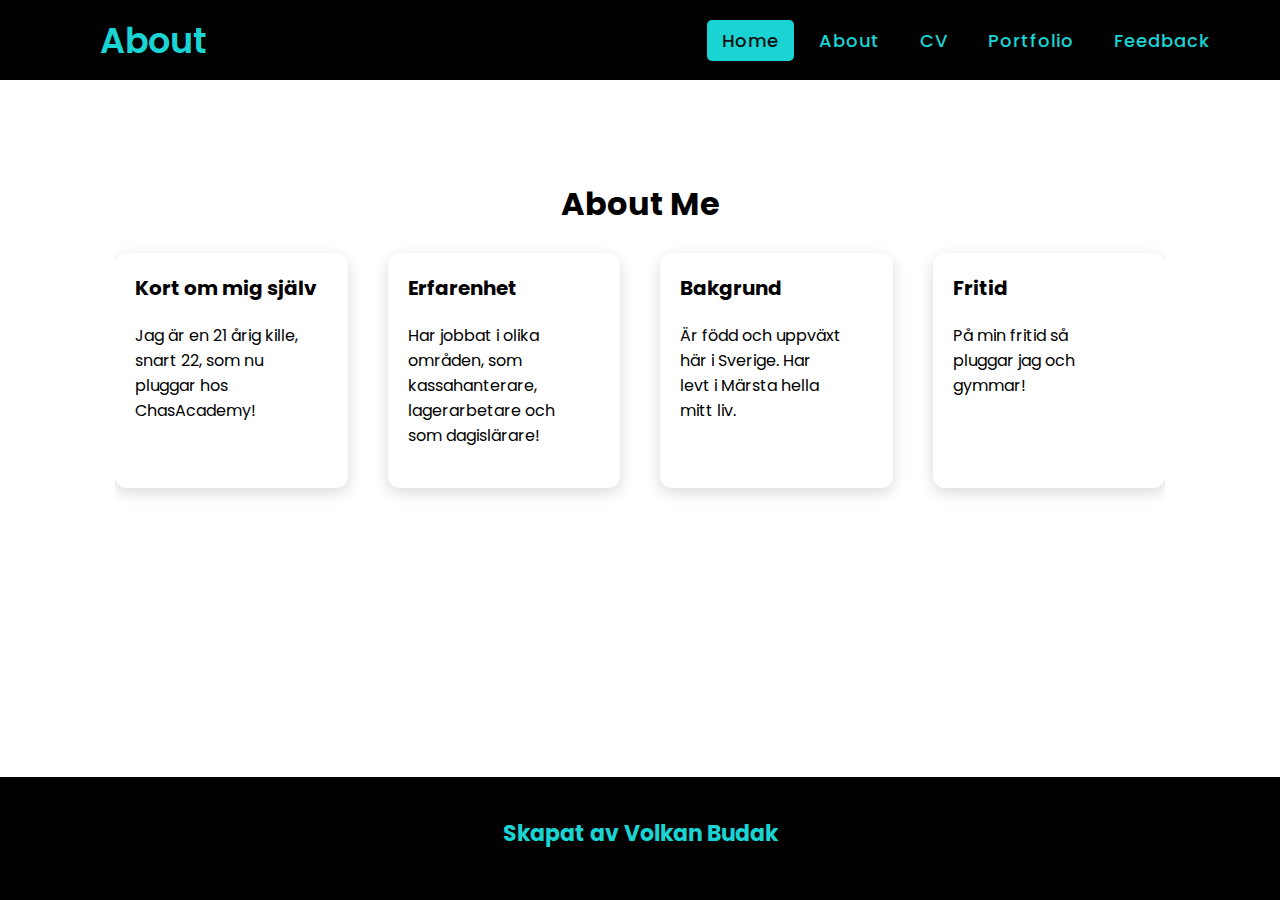
==== About.html @ 5eb8be41 "Add files via upload" ====
<!DOCTYPE html>
<html lang="en" dir="ltr">
  <head>
    <meta charset="utf-8" />
    <title>About</title>
    <link rel="stylesheet" href="style.css" />
    <link
      rel="stylesheet"
      href="https://cdnjs.cloudflare.com/ajax/libs/font-awesome/5.15.3/css/all.min.css"
    />
    <meta name="viewport" content="width=device-width, initial-scale=1.0" />
  </head>
  <body>
    <nav>
      <div class="logo">About</div>
      <input type="checkbox" id="click" />
      <label for="click" class="menu-btn">
        <i class="fas fa-bars"></i>
      </label>
      <ul>
        <li><a class="active" href="index.html">Home</a></li>
        <li><a href="About.html">About</a></li>
        <li><a href="CV.html">CV</a></li>
        <li><a href="Portfolio.html">Portfolio</a></li>
        <li><a href="Feedback.html">Feedback</a></li>
      </ul>
    </nav>
    </div>
    <section class="space">
      <div class="container">
        <h1 class="about-center">About Me</h1>
        <ul class="cards">
          <li class="card">
            <div>
              <h3 class="card-title">Kort om mig själv</h3>
              <div class="card-content">
                <p>Jag är en 21 årig kille, snart 22, som nu pluggar hos ChasAcademy!</p>
            </div>
            
          </li>
          <li class="card">
            <div>
              <h3 class="card-title">Erfarenhet</h3>
              <div class="card-content">
                <p>Har jobbat i olika områden, som kassahanterare, lagerarbetare och som dagislärare!</p>
              </div>
            </div>
            
          </li>
          <li class="card">
            <div>
              <h3 class="card-title">Bakgrund</h3>
              <div class="card-content">
                <p>Är född och uppväxt här i Sverige. Har levt i Märsta hella mitt liv.</p>
              </div>
            </div>
            
          </li>
          <li class="card">
            <div>
              <h3 class="card-title">Fritid</h3>
              <div class="card-content">
                <p>På min fritid så pluggar jag och gymmar!</p>
              </div>
    </section>
    <div class="footer-container"></div>
    <footer>
      <section class="ft-main">
        <div class="ft-main-item">
          <h2 class="ft-title">Skapat av Volkan Budak</h2>
        </div>
      </section>
    </footer>
    <script src="java.js"></script>
  </body>
</html>
---- style.css ----
@import url("https://fonts.googleapis.com/css?family=Poppins:400,500,600,700&display=swap");
* {
  margin: 0;
  padding: 0;
  box-sizing: border-box;
  font-family: "Poppins", sans-serif;
}
/*--------Nav------------*/
nav {
  display: flex;
  height: 80px;
  width: 100%;
  background: black;
  align-items: center;
  justify-content: space-between;
  padding: 0 50px 0 100px;
  flex-wrap: wrap;
}
nav .logo {
  color: #1ad4d4;
  font-size: 35px;
  font-weight: 600;
}
nav ul {
  display: flex;
  flex-wrap: wrap;
  list-style: none;
}
nav ul li {
  margin: 0 5px;
}
nav ul li a {
  color: #1ad4d4;
  text-decoration: none;
  font-size: 18px;
  font-weight: 500;
  padding: 8px 15px;
  border-radius: 5px;
  letter-spacing: 1px;
  transition: all 0.3s ease;
}
nav ul li a.active,
nav ul li a:hover {
  color: #111;
  background: #1ad4d4;
}
nav .menu-btn i {
  color: #1ad4d4;
  font-size: 22px;
  cursor: pointer;
  display: none;
}
input[type="checkbox"] {
  display: none;
}
@media (max-width: 1000px) {
  nav {
    z-index: 1;
    padding: 0 40px 0 50px;
  }
}
@media (max-width: 920px) {
  nav .menu-btn i {
    display: block;
  }
  #click:checked ~ .menu-btn i:before {
    content: "\f00d";
  }
  nav ul {
    position: fixed;
    top: 80px;
    left: -100%;
    background: #111;
    height: 100vh;
    width: 100%;
    text-align: center;
    display: block;
    transition: all 0.3s ease;
  }
  #click:checked ~ ul {
    left: 0;
  }
  nav ul li {
    width: 100%;
    margin: 40px 0;
  }
  nav ul li a {
    width: 100%;
    margin-left: -100%;
    display: block;
    font-size: 20px;
    transition: 0.6s cubic-bezier(0.68, -0.55, 0.265, 1.55);
  }
  #click:checked ~ ul li a {
    margin-left: 0px;
  }
  nav ul li a.active,
  nav ul li a:hover {
    background: none;
    color: #1ad4d4;
  }
}
.content {
  position: absolute;
  top: 50%;
  left: 50%;
  transform: translate(-50%, -50%);
  text-align: center;
  z-index: -1;
  width: 100%;
  padding: 0 30px;
  color: #1b1b1b;
}
.content div {
  font-size: 40px;
  font-weight: 700;
}
/* --------About------------ */

.space {
  padding-top: 100px;
  margin-right: 100px;
  margin-left: 100px;
}

body {
  background-image: url(img/mountain-1.jpg);
  background-repeat: no-repeat;
  background-position: center, center;
  background-attachment: fixed;
  background-size: cover;
}
:root {
  --red: cyan;
  --darkred: cyan;
  --platinum: #e5e5e5;
  --black: #2b2d42;
  --white: #fff;
  --thumb: #edf2f4;
}

* {
  box-sizing: border-box;
  padding: 0;
  margin: 0;
}

.container {
  max-width: 1400px;
  padding: 0 15px;
  margin: 0 auto;
}

.about-center {
  text-align: center;
}

.cards {
  display: flex;
  padding: 25px 0px;
  list-style: none;
  overflow-x: scroll;
  scroll-snap-type: x mandatory;
}

.card {
  display: flex;
  flex-direction: column;
  flex: 0 0 100%;
  padding: 20px;
  background: var(--white);
  border-radius: 12px;
  box-shadow: 0 5px 15px rgba(0, 0, 0, 15%);
  scroll-snap-align: start;
  transition: all 0.2s;
}

.card:not(:last-child) {
  margin-right: 10px;
}

.card:hover {
  color: var(--white);
  background: var(--red);
}

.card .card-title {
  font-size: 20px;
}

.card .card-content {
  margin: 20px 0;
  max-width: 85%;
}

.card .card-link-wrapper {
  margin-top: auto;
}

.card .card-link {
  display: inline-block;
  text-decoration: none;
  color: white;
  background: var(--red);
  padding: 6px 12px;
  border-radius: 8px;
  transition: background 0.2s;
}

.card:hover .card-link {
  background: var(--darkred);
}

.cards::-webkit-scrollbar {
  height: 12px;
}

.cards::-webkit-scrollbar-thumb,
.cards::-webkit-scrollbar-track {
  border-radius: 92px;
}

.cards::-webkit-scrollbar-thumb {
  background: var(--darkred);
}

.cards::-webkit-scrollbar-track {
  background: var(--thumb);
}

@media (min-width: 500px) {
  .card {
    flex-basis: calc(50% - 10px);
  }

  .card:not(:last-child) {
    margin-right: 20px;
  }
}

@media (min-width: 700px) {
  .card {
    flex-basis: calc(calc(100% / 3) - 20px);
  }

  .card:not(:last-child) {
    margin-right: 30px;
  }
}

@media (min-width: 1100px) {
  .card {
    flex-basis: calc(25% - 30px);
  }

  .card:not(:last-child) {
    margin-right: 40px;
  }
}
/*--------Contact-----------*/
.contact-title {
  margin-top: 100px;
  color: black;
  text-transform: uppercase;
}

.contact-title h1 {
  font-size: 32px;
  line-height: 10px;
}

.contact-title h2 {
  font-size: 16px;
}

form {
  margin-top: 50px;
}

.form-control {
  width: 600px;
  background: white;
  color: black;
  border-radius: 2px black;
  outline: none;
  border-bottom: 1px solid black;
  font-size: 18px;
  margin-bottom: 16px;
}

.showcase-content {
  display: flex;
  flex-direction: column;
  text-align: center;
  align-items: center;
  justify-content: center;
  position: absolute;
  top: 81px;
  bottom: 0;
  right: 0;
  width: 100%;
  color: black;
}
/*--------Portfolio------------*/
.porfolio-container {
  max-width: 100%;
  margin: 0 auto;
}

.portfolio-center {
  text-align: center;
}

.portfolio-cards {
  /* align-items: center; */
  width: 100%;
  display: flex;
  padding: 50px 150px;
  list-style: none;
}

.portfolio-card {
  text-align: center;
  width: 100%;
  padding: 20px;
  background: white;
  border-radius: 12px;
  box-shadow: 0 5px 15px rgba(0, 0, 0, 15%);
  transition: all 0.2s;
  list-style: none;
}

.portfolio-card:not(:last-child) {
  margin-right: 10px;
}

.portfolio-card .card-title {
  font-size: 20px;
}

.portfolio-card .card-content {
  margin: 20px 0;
  max-width: 85%;
}

.portfolio-card .portfolio-card-link-wrapper {
  margin-top: auto;
}

.portfolio-card .portfolio-card-link {
  display: inline-block;
  text-decoration: none;
  color: rgb(170, 39, 39);
  background: var(--red);
  padding: 6px 12px;
  border-radius: 8px;
  transition: background 0.2s;
}

.portfolio-card:hover .portfolio-card-link {
  background: var(--darkred);
}

.a-git {
  text-decoration: none;
}

.a-git:visited,
.a-git:link {
  color: black;
}

.a-git:hover {
  color: turquoise;
}

@media (min-width: 500px) {
  .card {
    flex-basis: calc(50% - 10px);
  }

  .card:not(:last-child) {
    margin-right: 20px;
  }
}

@media (min-width: 700px) {
  .card {
    flex-basis: calc(calc(100% / 3) - 20px);
  }

  .card:not(:last-child) {
    margin-right: 30px;
  }
}

@media (min-width: 1100px) {
  .card {
    flex-basis: calc(25% - 30px);
  }

  .card:not(:last-child) {
    margin-right: 40px;
  }
}

/*--------Footer------------*/

footer {
  background-color: black;
  color: #1ad4d4;
  line-height: 1.5;
}

.ft-title {
  color: #1ad4d4;
  font-size: 1.375rem;
  padding-bottom: 0.625rem;
}
body {
  display: flex;
  min-height: 100vh;
  flex-direction: column;
}
.footer-container {
  flex: 1;
}

.ft-main {
  padding: 1.25rem 1.875rem;
  display: flex;
  flex-wrap: wrap;
}
@media only screen and (min-width: 29.8125rem /* 477px */) {
  .ft-main {
    justify-content: space-evenly;
  }
}
@media only screen and (min-width: 77.5rem /* 1240px */) {
  .ft-main {
    justify-content: space-evenly;
  }
}
.ft-main-item {
  padding: 1.25rem;
  min-width: 12.5rem;
}

/*--------Feedback---------*/

.box-sizing {
  box-sizing: border-box;
}

.myForm {
  display: flex;
  background-color: transparent;
  border-radius: 3px;
  padding: 1.8em;
}
.message {
  display: flex;
  flex-direction: column;
  order: 2;
}
.message > textarea {
  flex: 1;
  min-width: 18em;
}
.contact {
  flex: 1;
  order: 1;
  margin-right: 2em;
}
.contact input {
  width: 100%;
}
.contact input,
.contact button {
  padding: 1em;
  margin-bottom: 1em;
}
.contact button {
  background: gray;
  color: white;
  border: 0;
}

.contact button:hover {
  background-color: cyan;
}

/*--------CV-----------------------------------*/

.e-main {
  text-align: center;
  display: flexbox;
  list-style: none;
}

/*--------index----------*/
#str {
  width: 800px;
  padding: 20px;
  height: auto;
  font-family: sans-serif;
  font-size: 40px;
  margin: 200px auto;
  color: #fff;
  font-weight: bold;
  background: #000;
}
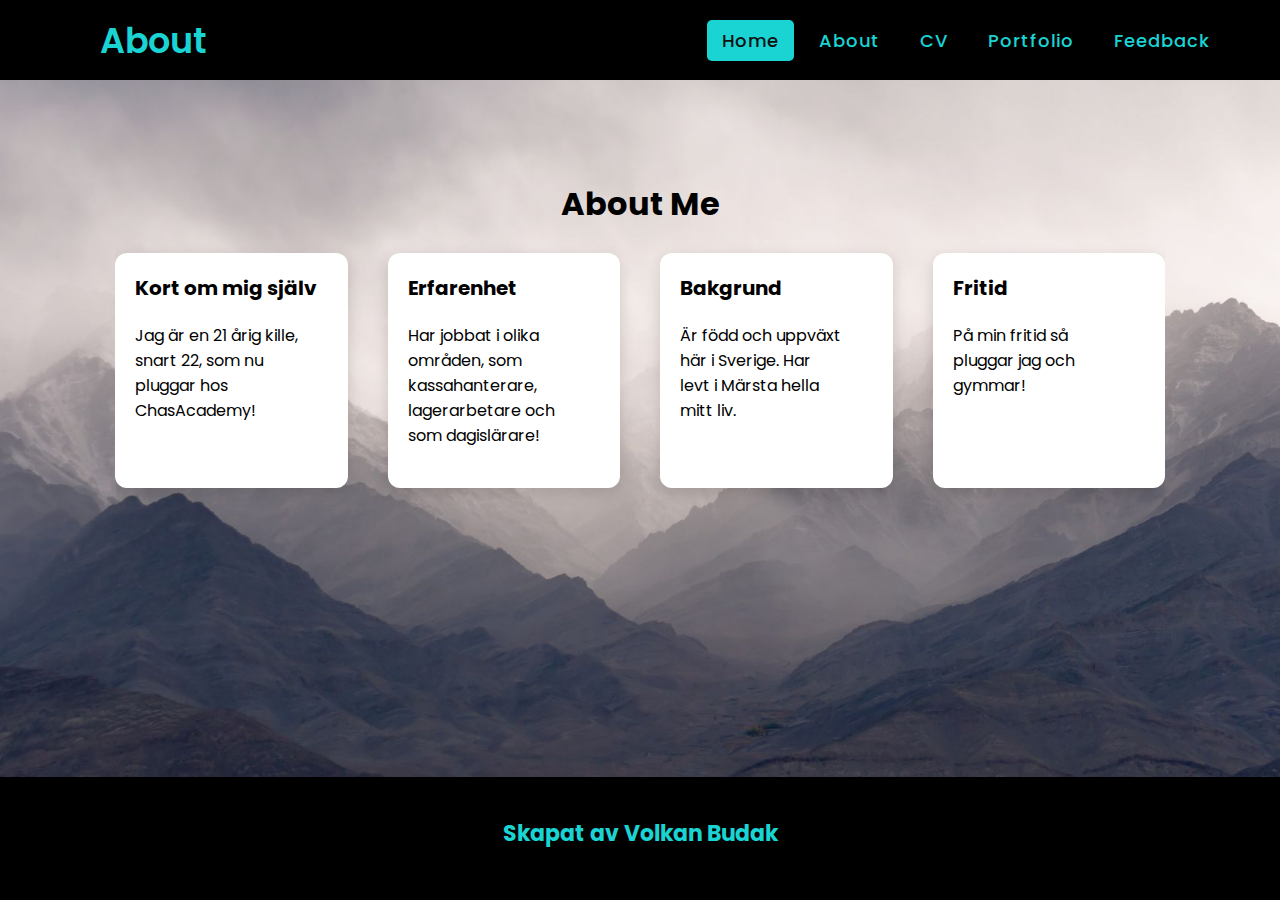
==== commit 0329ad37: "Update About.html" ====
--- a/About.html
+++ b/About.html
@@ -71,6 +71,5 @@
         </div>
       </section>
     </footer>
-    <script src="java.js"></script>
   </body>
-</html>+</html>
